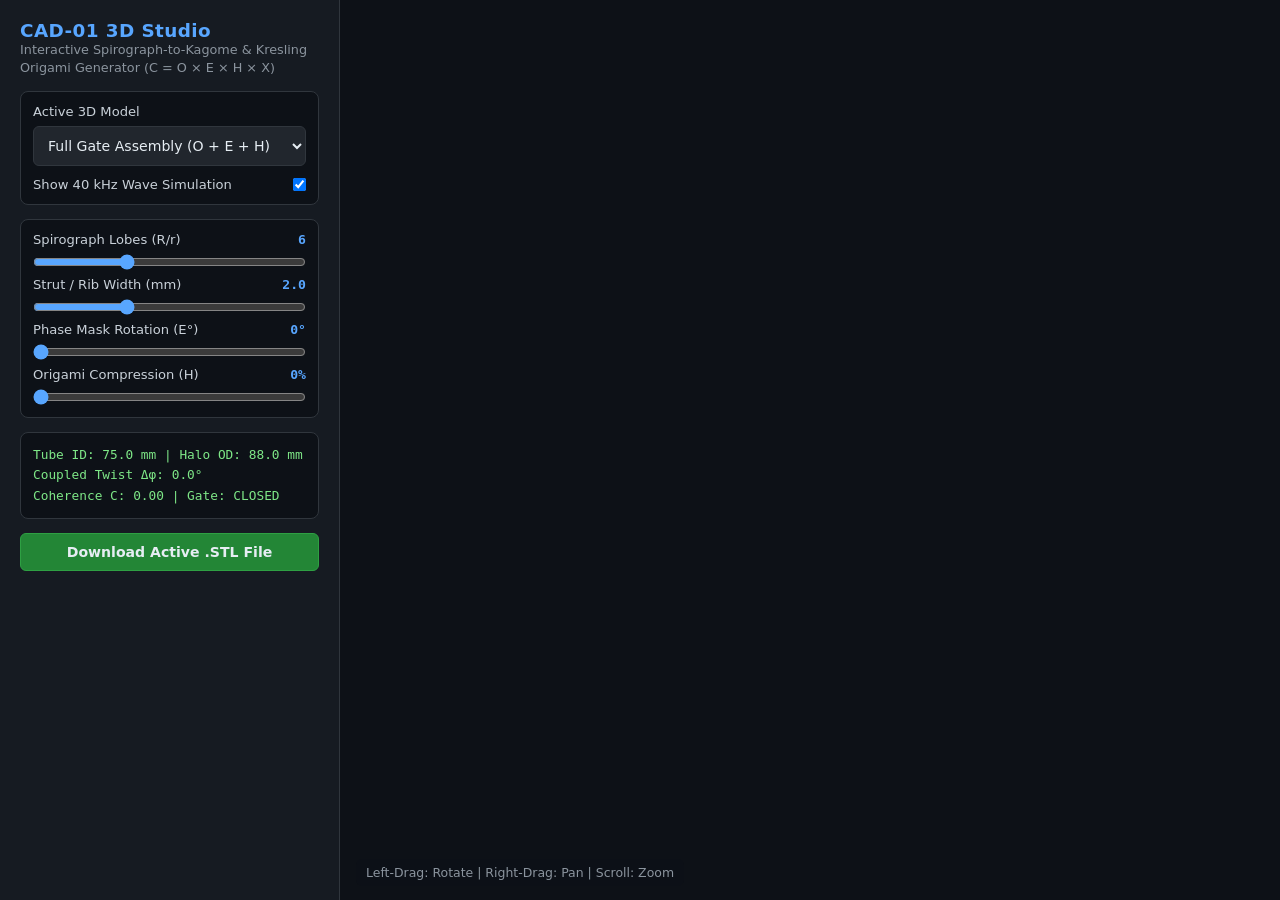
==== index.html @ 4c1281c2 "Update import map and lighting settings in index.html" ====
<!DOCTYPE html>
<html lang="en">
<head>
  <meta charset="UTF-8" />
  <meta name="viewport" content="width=device-width, initial-scale=1.0" />
  <title>CAD-01 Interactive 3D Aperture & Origami Studio</title>
  <style>
    * { box-sizing: border-box; margin: 0; padding: 0; font-family: system-ui, -apple-system, sans-serif; }
    body { background: #0d1117; color: #e6edf3; display: flex; height: 100vh; overflow: hidden; }
    #sidebar {
      width: 340px; background: #161b22; border-right: 1px solid #30363d;
      padding: 20px; display: flex; flex-direction: column; gap: 14px; overflow-y: auto;
    }
    h1 { font-size: 1.15rem; color: #58a6ff; letter-spacing: 0.4px; }
    p.sub { font-size: 0.8rem; color: #8b949e; line-height: 1.4; }
    .control-group { display: flex; flex-direction: column; gap: 7px; background: #0d1117; padding: 12px; border-radius: 8px; border: 1px solid #30363d; }
    label { font-size: 0.82rem; display: flex; justify-content: space-between; align-items: center; color: #c9d1d9; }
    span.val { color: #58a6ff; font-weight: 600; font-family: monospace; }
    input[type="range"] { width: 100%; accent-color: #58a6ff; cursor: pointer; }
    select, button {
      width: 100%; padding: 10px; border-radius: 6px; border: 1px solid #30363d;
      background: #21262d; color: #e6edf3; font-size: 0.88rem; cursor: pointer;
    }
    button.primary { background: #238636; border-color: #2ea043; font-weight: 600; }
    button.primary:hover { background: #2ea043; }
    .metrics { font-size: 0.8rem; font-family: monospace; color: #7ee787; line-height: 1.6; }
    #viewport { flex: 1; position: relative; }
    #hud {
      position: absolute; bottom: 14px; left: 16px; font-size: 0.78rem;
      color: #8b949e; background: rgba(13,17,23,0.75); padding: 6px 10px; border-radius: 6px;
    }
  </style>
  <script type="importmap">
    {
      "imports": {
        "three": "https://esm.sh",
        "three/addons/": "https://esm.sh/examples/jsm/"
      }
    }
  </script>
</head>
<body>
  <div id="sidebar">
    <div>
      <h1>CAD-01 3D Studio</h1>
      <p class="sub">Interactive Spirograph-to-Kagome &amp; Kresling Origami Generator (<code>C = O × E × H × X</code>)</p>
    </div>

    <div class="control-group">
      <label>Active 3D Model</label>
      <select id="modelSelect">
        <option value="assembly">Full Gate Assembly (O + E + H)</option>
        <option value="kagome">Kagome Aperture Gate (O)</option>
        <option value="phase">Rotating Spirograph Mask (E)</option>
        <option value="kresling">2-Story Kresling Collar (H)</option>
      </select>
      <label style="margin-top:4px; cursor:pointer;">
        <span>Show 40 kHz Wave Simulation</span>
        <input type="checkbox" id="waveToggle" checked />
      </label>
    </div>

    <div class="control-group">
      <label>Spirograph Lobes (R/r) <span class="val" id="lobesVal">6</span></label>
      <input type="range" id="lobesSlider" min="3" max="12" step="1" value="6" />

      <label>Strut / Rib Width (mm) <span class="val" id="strutVal">2.0</span></label>
      <input type="range" id="strutSlider" min="1.0" max="4.0" step="0.2" value="2.0" />

      <label>Phase Mask Rotation (E°) <span class="val" id="rotVal">0°</span></label>
      <input type="range" id="rotSlider" min="0" max="360" step="1" value="0" />

      <label>Origami Compression (H) <span class="val" id="compVal">0%</span></label>
      <input type="range" id="compSlider" min="0" max="100" step="1" value="0" />
    </div>

    <div class="control-group metrics" id="metricsBox">
      Tube ID: 75.0 mm | Halo OD: 88.0 mm<br/>
      Coupled Twist Δφ: 0.0°<br/>
      Coherence C: 0.00 | Gate: CLOSED
    </div>

    <button class="primary" id="exportBtn">Download Active .STL File</button>
  </div>

  <div id="viewport">
    <div id="hud">Left-Drag: Rotate | Right-Drag: Pan | Scroll: Zoom</div>
  </div>

  <script type="module">
    import * as THREE from 'three';
    import { OrbitControls } from 'three/addons/controls/OrbitControls.js';
    import { STLExporter } from 'three/addons/exporters/STLExporter.js';

    const viewport = document.getElementById('viewport');
    const scene = new THREE.Scene();
    scene.background = new THREE.Color(0x0d1117);

    const camera = new THREE.PerspectiveCamera(45, viewport.clientWidth / viewport.clientHeight, 0.1, 1000);
    camera.position.set(0, -135, 95);

    const renderer = new THREE.WebGLRenderer({ antialias: true });
    renderer.setSize(viewport.clientWidth, viewport.clientHeight);
    viewport.appendChild(renderer.domElement);

    const controls = new OrbitControls(camera, renderer.domElement);
    controls.enableDamping = true;
    controls.target.set(0, 0, 28);

    scene.add(new THREE.AmbientLight(0xffffff, 0.65));
    const dirLight = new THREE.DirectionalLight(0xffffff, 1.2);
    dirLight.position.set(60, -80, 120);
    scene.add(dirLight);

    const backLight = new THREE.DirectionalLight(0x58a6ff, 0.5);
    backLight.position.set(-60, 80, -40);
    scene.add(backLight);

    const grid = new THREE.GridHelper(160, 16, 0x30363d, 0x21262d);
    grid.rotation.x = Math.PI / 2;
    scene.add(grid);

    let activeGroup = new THREE.Group();
    scene.add(activeGroup);

    const waveGroup = new THREE.Group();
    scene.add(waveGroup);
    const waveRings = [];
    for (let i = 0; i < 8; i++) {
      const ringGeom = new THREE.RingGeometry(8, 34, 48);
      const ringMat = new THREE.MeshBasicMaterial({
        color: 0x58a6ff, side: THREE.DoubleSide, transparent: true, opacity: 0.35
      });
      const mesh = new THREE.Mesh(ringGeom, ringMat);
      waveGroup.add(mesh);
      waveRings.push({ mesh, phase: i / 8 });
    }

    let currentCoherence = 0.0;
    let gateTopZ = 65.0;

    function createStrutMesh(x1, y1, x2, y2, width, height, material) {
      const dx = x2 - x1;
      const dy = y2 - y1;
      const len = Math.hypot(dx, dy);
      if (len < 0.05) return null;
      const geom = new THREE.BoxGeometry(len, width, height);
      const mesh = new THREE.Mesh(geom, material);
      mesh.position.set((x1 + x2) / 2, (y1 + y2) / 2, height / 2);
      mesh.rotation.z = Math.atan2(dy, dx);
      return mesh;
    }

    function createRingMesh(rIn, rOut, height, material) {
      const shape = new THREE.Shape();
      shape.absarc(0, 0, rOut, 0, Math.PI * 2, false);
      const hole = new THREE.Path();
      hole.absarc(0, 0, rIn, 0, Math.PI * 2, true);
      shape.holes.push(hole);
      const geom = new THREE.ExtrudeGeometry(shape, { depth: height, bevelEnabled: false, curveSegments: 72 });
      return new THREE.Mesh(geom, material);
    }

    function buildKagomeGroup(lobes, strutWidth) {
      const group = new THREE.Group();
      const mat = new THREE.MeshStandardMaterial({ color: 0x58a6ff, metalness: 0.25, roughness: 0.4 });
      const tubeR = 37.5, flangeR = 44.0, thick = 3.0;

      group.add(createRingMesh(tubeR - 1.5, flangeR, thick, mat));

      const rings = 3;
      const nodes = [];
      for (let rIdx = 1; rIdx <= rings; rIdx++) {
        const r = (tubeR * 0.88 * rIdx) / rings;
        const count = lobes * rIdx;
        for (let k = 0; k < count; k++) {
          const ang = (2 * Math.PI * k) / count + (rIdx % 2 === 0 ? Math.PI / count : 0);
          nodes.push([r * Math.cos(ang), r * Math.sin(ang)]);
        }
      }

      const maxEdge = (tubeR / rings) * 1.45;
      for (let i = 0; i < nodes.length; i++) {
        const x1 = nodes[i][0];
        const y1 = nodes[i][1];
        for (let j = i + 1; j < nodes.length; j++) {
          const x2 = nodes[j][0];
          const y2 = nodes[j][1];
          const d = Math.hypot(x1 - x2, y1 - y2);
          if (d <= maxEdge) {
            const strut = createStrutMesh(x1, y1, x2, y2, strutWidth, thick, mat);
            if (strut) group.add(strut);
          }
        }
        const rNode = Math.hypot(x1, y1);
        if (rNode > tubeR * 0.72) {
          const ang = Math.atan2(y1, x1);
          const rimStrut = createStrutMesh(
            x1, y1,
            (tubeR - 1.0) * Math.cos(ang),
            (tubeR - 1.0) * Math.sin(ang),
            strutWidth, thick, mat
          );
          if (rimStrut) group.add(rimStrut);
        }
      }
      return group;
    }

    function buildPhaseMaskGroup(lobes, strutWidth) {
      const group = new THREE.Group();
      const mat = new THREE.MeshStandardMaterial({ color: 0xf0883e, metalness: 0.3, roughness: 0.35 });
      const tubeR = 37.5, diskR = 42.0, thick = 2.4;

      group.add(createRingMesh(tubeR - 1.0, diskR, thick, mat));
      group.add(createRingMesh(2.55, 9.5, thick, mat));

      const segs = 48;
      for (let k = 0; k < lobes; k++) {
        const baseAng = (2 * Math.PI * k) / lobes;
        let prevX = null;
        let prevY = null;
        for (let s = 0; s <= segs; s++) {
          const u = s / segs;
          const r = 9.0 + u * (tubeR - 9.5);
          const theta = baseAng + 0.85 * Math.sin(u * Math.PI);
          const curX = r * Math.cos(theta);
          const curY = r * Math.sin(theta);
          if (prevX !== null) {
            const rib = createStrutMesh(prevX, prevY, curX, curY, strutWidth * 1.2, thick, mat);
            if (rib) group.add(rib);
          }
          prevX = curX;
          prevY = curY;
        }
      }
      return group;
    }

    function buildKreslingGroup(compressionFrac) {
      const group = new THREE.Group();
      const mat = new THREE.MeshStandardMaterial({
        color: 0x3fb950, transparent: true, opacity: 0.82, side: THREE.DoubleSide, roughness: 0.45
      });
      const N = 6, R = 35.0;
      const hStory = 30.3 * (1 - 0.62 * compressionFrac);
      const twist = THREE.MathUtils.degToRad(38.2 * compressionFrac);

      const vertices = [];
      const addTri = (a, b, c) => { vertices.push(...a, ...b, ...c); };

      for (let story = 0; story < 2; story++) {
        const z0 = story * hStory;
const z1 = (story + 1) * hStory;
const a0 = story === 0 ? 0 : twist;
const a1 = story === 0 ? twist : 0;
for (let i = 0; i < N; i++) {
const t0 = (2 * Math.PI * i) / N + a0;
const t1 = (2 * Math.PI * (i + 1)) / N + a0;
const u0 = (2 * Math.PI * i) / N + a1;
const u1 = (2 * Math.PI * (i + 1)) / N + a1;
const B0 = [R * Math.cos(t0), R * Math.sin(t0), z0];
const B1 = [R * Math.cos(t1), R * Math.sin(t1), z0];
const T0 = [R * Math.cos(u0), R * Math.sin(u0), z1];
const T1 = [R * Math.cos(u1), R * Math.sin(u1), z1];
addTri(B0, B1, T1);
addTri(B0, T1, T0);
}
}
const geom = new THREE.BufferGeometry();
geom.setAttribute('position', new THREE.Float32BufferAttribute(vertices, 3));
geom.computeVertexNormals();
group.add(new THREE.Mesh(geom, mat));
return group;
}
function rebuildModel() {
scene.remove(activeGroup);
activeGroup = new THREE.Group();
const mode = document.getElementById('modelSelect').value;
const lobes = parseInt(document.getElementById('lobesSlider').value);
const strut = parseFloat(document.getElementById('strutSlider').value);
const rotDeg = parseInt(document.getElementById('rotSlider').value);
const compPct = parseInt(document.getElementById('compSlider').value);
const compFrac = compPct / 100.0;
document.getElementById('lobesVal').textContent = lobes;
document.getElementById('strutVal').textContent = strut.toFixed(1);
document.getElementById('rotVal').textContent = ${rotDeg}°;
document.getElementById('compVal').textContent = ${compPct}%;
const twistDeg = 38.2 * compFrac;
const totalAngle = (rotDeg + twistDeg) % (360 / lobes);
const phaseAlign = Math.cos((totalAngle / (360 / lobes)) * 2 * Math.PI) * 0.5 + 0.5;
const hAlign = Math.exp(-Math.pow((compFrac - 0.65) / 0.28, 2));
currentCoherence = Number((0.95 * phaseAlign * hAlign).toFixed(3));
const status = currentCoherence >= 0.80 ? "OPEN (LOCKED)" : (currentCoherence >= 0.55 ? "HOLD / FILTERED" : "CLOSED");
document.getElementById('metricsBox').innerHTML =
Tube ID: 75.0 mm | Halo OD: 88.0 mm<br/>Coupled Twist Δφ: ${twistDeg.toFixed(1)}°<br/>Coherence C: ${currentCoherence.toFixed(2)} | ${status};
if (mode === 'kagome') {
activeGroup.add(buildKagomeGroup(lobes, strut));
gateTopZ = 3.0;
controls.target.set(0, 0, 2);
} else if (mode === 'phase') {
const pm = buildPhaseMaskGroup(lobes, strut);
pm.rotation.z = THREE.MathUtils.degToRad(rotDeg);
activeGroup.add(pm);
gateTopZ = 2.4;
controls.target.set(0, 0, 2);
} else if (mode === 'kresling') {
activeGroup.add(buildKreslingGroup(compFrac));
gateTopZ = 2 * 30.3 * (1 - 0.62 * compFrac);
controls.target.set(0, 0, gateTopZ / 2);
} else {
const kres = buildKreslingGroup(compFrac);
const hTop = 2 * 30.3 * (1 - 0.62 * compFrac);
gateTopZ = hTop + 8.0;
controls.target.set(0, 0, gateTopZ / 2);
const kag = buildKagomeGroup(lobes, strut);
kag.position.z = hTop + 1.0;
const pm = buildPhaseMaskGroup(lobes, strut);
pm.position.z = hTop + 5.5;
pm.rotation.z = THREE.MathUtils.degToRad(rotDeg + twistDeg);
activeGroup.add(kres, kag, pm);
}
scene.add(activeGroup);
}
['modelSelect', 'lobesSlider', 'strutSlider', 'rotSlider', 'compSlider'].forEach(id => {
document.getElementById(id).addEventListener('input', rebuildModel);
});
document.getElementById('exportBtn').addEventListener('click', () => {
const exporter = new STLExporter();
const stlData = exporter.parse(activeGroup, { binary: true });
const blob = new Blob([stlData], { type: 'application/octet-stream' });
const link = document.createElement('a');
link.href = URL.createObjectURL(blob);
link.download = cad01_${document.getElementById('modelSelect').value}.stl;
link.click();
});
window.addEventListener('resize', () => {
camera.aspect = viewport.clientWidth / viewport.clientHeight;
camera.updateProjectionMatrix();
renderer.setSize(viewport.clientWidth, viewport.clientHeight);
});
rebuildModel();
const clock = new THREE.Clock();
function animate() {
requestAnimationFrame(animate);
const dt = clock.getDelta();
const showWaves = document.getElementById('waveToggle').checked;
waveGroup.visible = showWaves;
if (showWaves) {
waveRings.forEach(w => {
w.phase = (w.phase + dt * 0.65) % 1.0;
const z = -45 + w.phase * 135;
const pastGate = z > gateTopZ;
w.mesh.position.z = z;
if (pastGate) {
w.mesh.material.color.setHex(0x3fb950);
w.mesh.material.opacity = currentCoherence * (1.0 - (z - gateTopZ) / 60.0) * 0.65;
const s = 0.6 + 0.4 * currentCoherence;
w.mesh.scale.set(s, s, 1);
} else {
w.mesh.material.color.setHex(0x58a6ff);
w.mesh.material.opacity = 0.25 * (1.0 - Math.abs(z + 20) / 40.0);
w.mesh.scale.set(1, 1, 1);
}
});
}
controls.update();
renderer.render(scene, camera);
}
animate();
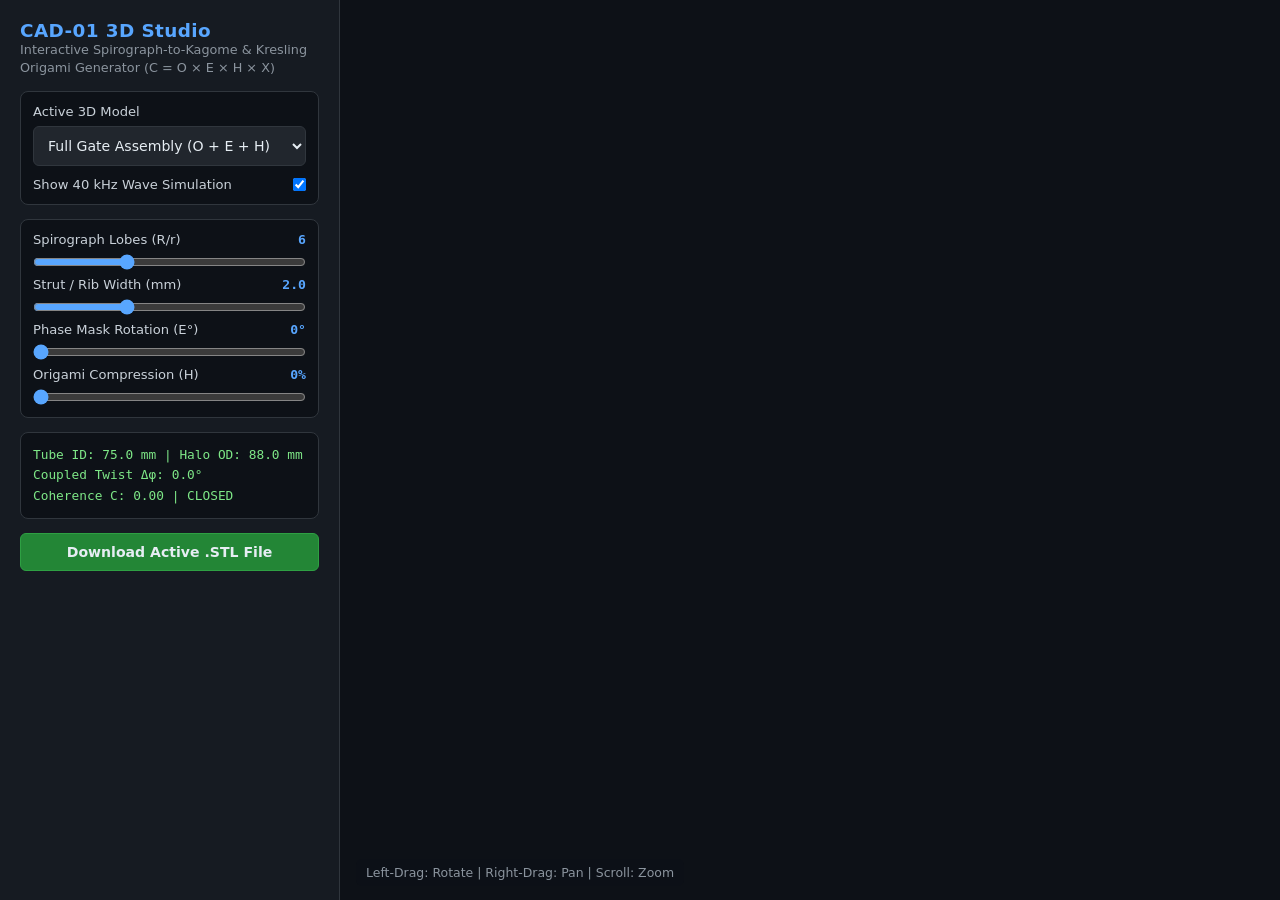
==== commit cd9ab01c: "Refactor styles and update coherence display Removed inline styles and added a stylesheet link for b" ====
--- a/index.html
+++ b/index.html
@@ -4,32 +4,7 @@
   <meta charset="UTF-8" />
   <meta name="viewport" content="width=device-width, initial-scale=1.0" />
   <title>CAD-01 Interactive 3D Aperture & Origami Studio</title>
-  <style>
-    * { box-sizing: border-box; margin: 0; padding: 0; font-family: system-ui, -apple-system, sans-serif; }
-    body { background: #0d1117; color: #e6edf3; display: flex; height: 100vh; overflow: hidden; }
-    #sidebar {
-      width: 340px; background: #161b22; border-right: 1px solid #30363d;
-      padding: 20px; display: flex; flex-direction: column; gap: 14px; overflow-y: auto;
-    }
-    h1 { font-size: 1.15rem; color: #58a6ff; letter-spacing: 0.4px; }
-    p.sub { font-size: 0.8rem; color: #8b949e; line-height: 1.4; }
-    .control-group { display: flex; flex-direction: column; gap: 7px; background: #0d1117; padding: 12px; border-radius: 8px; border: 1px solid #30363d; }
-    label { font-size: 0.82rem; display: flex; justify-content: space-between; align-items: center; color: #c9d1d9; }
-    span.val { color: #58a6ff; font-weight: 600; font-family: monospace; }
-    input[type="range"] { width: 100%; accent-color: #58a6ff; cursor: pointer; }
-    select, button {
-      width: 100%; padding: 10px; border-radius: 6px; border: 1px solid #30363d;
-      background: #21262d; color: #e6edf3; font-size: 0.88rem; cursor: pointer;
-    }
-    button.primary { background: #238636; border-color: #2ea043; font-weight: 600; }
-    button.primary:hover { background: #2ea043; }
-    .metrics { font-size: 0.8rem; font-family: monospace; color: #7ee787; line-height: 1.6; }
-    #viewport { flex: 1; position: relative; }
-    #hud {
-      position: absolute; bottom: 14px; left: 16px; font-size: 0.78rem;
-      color: #8b949e; background: rgba(13,17,23,0.75); padding: 6px 10px; border-radius: 6px;
-    }
-  </style>
+  <link rel="stylesheet" href="studio/style.css" />
   <script type="importmap">
     {
       "imports": {
@@ -77,7 +52,7 @@
     <div class="control-group metrics" id="metricsBox">
       Tube ID: 75.0 mm | Halo OD: 88.0 mm<br/>
       Coupled Twist Δφ: 0.0°<br/>
-      Coherence C: 0.00 | Gate: CLOSED
+      Coherence C: 0.00 | CLOSED
     </div>
 
     <button class="primary" id="exportBtn">Download Active .STL File</button>
@@ -87,284 +62,6 @@
     <div id="hud">Left-Drag: Rotate | Right-Drag: Pan | Scroll: Zoom</div>
   </div>
 
-  <script type="module">
-    import * as THREE from 'three';
-    import { OrbitControls } from 'three/addons/controls/OrbitControls.js';
-    import { STLExporter } from 'three/addons/exporters/STLExporter.js';
-
-    const viewport = document.getElementById('viewport');
-    const scene = new THREE.Scene();
-    scene.background = new THREE.Color(0x0d1117);
-
-    const camera = new THREE.PerspectiveCamera(45, viewport.clientWidth / viewport.clientHeight, 0.1, 1000);
-    camera.position.set(0, -135, 95);
-
-    const renderer = new THREE.WebGLRenderer({ antialias: true });
-    renderer.setSize(viewport.clientWidth, viewport.clientHeight);
-    viewport.appendChild(renderer.domElement);
-
-    const controls = new OrbitControls(camera, renderer.domElement);
-    controls.enableDamping = true;
-    controls.target.set(0, 0, 28);
-
-    scene.add(new THREE.AmbientLight(0xffffff, 0.65));
-    const dirLight = new THREE.DirectionalLight(0xffffff, 1.2);
-    dirLight.position.set(60, -80, 120);
-    scene.add(dirLight);
-
-    const backLight = new THREE.DirectionalLight(0x58a6ff, 0.5);
-    backLight.position.set(-60, 80, -40);
-    scene.add(backLight);
-
-    const grid = new THREE.GridHelper(160, 16, 0x30363d, 0x21262d);
-    grid.rotation.x = Math.PI / 2;
-    scene.add(grid);
-
-    let activeGroup = new THREE.Group();
-    scene.add(activeGroup);
-
-    const waveGroup = new THREE.Group();
-    scene.add(waveGroup);
-    const waveRings = [];
-    for (let i = 0; i < 8; i++) {
-      const ringGeom = new THREE.RingGeometry(8, 34, 48);
-      const ringMat = new THREE.MeshBasicMaterial({
-        color: 0x58a6ff, side: THREE.DoubleSide, transparent: true, opacity: 0.35
-      });
-      const mesh = new THREE.Mesh(ringGeom, ringMat);
-      waveGroup.add(mesh);
-      waveRings.push({ mesh, phase: i / 8 });
-    }
-
-    let currentCoherence = 0.0;
-    let gateTopZ = 65.0;
-
-    function createStrutMesh(x1, y1, x2, y2, width, height, material) {
-      const dx = x2 - x1;
-      const dy = y2 - y1;
-      const len = Math.hypot(dx, dy);
-      if (len < 0.05) return null;
-      const geom = new THREE.BoxGeometry(len, width, height);
-      const mesh = new THREE.Mesh(geom, material);
-      mesh.position.set((x1 + x2) / 2, (y1 + y2) / 2, height / 2);
-      mesh.rotation.z = Math.atan2(dy, dx);
-      return mesh;
-    }
-
-    function createRingMesh(rIn, rOut, height, material) {
-      const shape = new THREE.Shape();
-      shape.absarc(0, 0, rOut, 0, Math.PI * 2, false);
-      const hole = new THREE.Path();
-      hole.absarc(0, 0, rIn, 0, Math.PI * 2, true);
-      shape.holes.push(hole);
-      const geom = new THREE.ExtrudeGeometry(shape, { depth: height, bevelEnabled: false, curveSegments: 72 });
-      return new THREE.Mesh(geom, material);
-    }
-
-    function buildKagomeGroup(lobes, strutWidth) {
-      const group = new THREE.Group();
-      const mat = new THREE.MeshStandardMaterial({ color: 0x58a6ff, metalness: 0.25, roughness: 0.4 });
-      const tubeR = 37.5, flangeR = 44.0, thick = 3.0;
-
-      group.add(createRingMesh(tubeR - 1.5, flangeR, thick, mat));
-
-      const rings = 3;
-      const nodes = [];
-      for (let rIdx = 1; rIdx <= rings; rIdx++) {
-        const r = (tubeR * 0.88 * rIdx) / rings;
-        const count = lobes * rIdx;
-        for (let k = 0; k < count; k++) {
-          const ang = (2 * Math.PI * k) / count + (rIdx % 2 === 0 ? Math.PI / count : 0);
-          nodes.push([r * Math.cos(ang), r * Math.sin(ang)]);
-        }
-      }
-
-      const maxEdge = (tubeR / rings) * 1.45;
-      for (let i = 0; i < nodes.length; i++) {
-        const x1 = nodes[i][0];
-        const y1 = nodes[i][1];
-        for (let j = i + 1; j < nodes.length; j++) {
-          const x2 = nodes[j][0];
-          const y2 = nodes[j][1];
-          const d = Math.hypot(x1 - x2, y1 - y2);
-          if (d <= maxEdge) {
-            const strut = createStrutMesh(x1, y1, x2, y2, strutWidth, thick, mat);
-            if (strut) group.add(strut);
-          }
-        }
-        const rNode = Math.hypot(x1, y1);
-        if (rNode > tubeR * 0.72) {
-          const ang = Math.atan2(y1, x1);
-          const rimStrut = createStrutMesh(
-            x1, y1,
-            (tubeR - 1.0) * Math.cos(ang),
-            (tubeR - 1.0) * Math.sin(ang),
-            strutWidth, thick, mat
-          );
-          if (rimStrut) group.add(rimStrut);
-        }
-      }
-      return group;
-    }
-
-    function buildPhaseMaskGroup(lobes, strutWidth) {
-      const group = new THREE.Group();
-      const mat = new THREE.MeshStandardMaterial({ color: 0xf0883e, metalness: 0.3, roughness: 0.35 });
-      const tubeR = 37.5, diskR = 42.0, thick = 2.4;
-
-      group.add(createRingMesh(tubeR - 1.0, diskR, thick, mat));
-      group.add(createRingMesh(2.55, 9.5, thick, mat));
-
-      const segs = 48;
-      for (let k = 0; k < lobes; k++) {
-        const baseAng = (2 * Math.PI * k) / lobes;
-        let prevX = null;
-        let prevY = null;
-        for (let s = 0; s <= segs; s++) {
-          const u = s / segs;
-          const r = 9.0 + u * (tubeR - 9.5);
-          const theta = baseAng + 0.85 * Math.sin(u * Math.PI);
-          const curX = r * Math.cos(theta);
-          const curY = r * Math.sin(theta);
-          if (prevX !== null) {
-            const rib = createStrutMesh(prevX, prevY, curX, curY, strutWidth * 1.2, thick, mat);
-            if (rib) group.add(rib);
-          }
-          prevX = curX;
-          prevY = curY;
-        }
-      }
-      return group;
-    }
-
-    function buildKreslingGroup(compressionFrac) {
-      const group = new THREE.Group();
-      const mat = new THREE.MeshStandardMaterial({
-        color: 0x3fb950, transparent: true, opacity: 0.82, side: THREE.DoubleSide, roughness: 0.45
-      });
-      const N = 6, R = 35.0;
-      const hStory = 30.3 * (1 - 0.62 * compressionFrac);
-      const twist = THREE.MathUtils.degToRad(38.2 * compressionFrac);
-
-      const vertices = [];
-      const addTri = (a, b, c) => { vertices.push(...a, ...b, ...c); };
-
-      for (let story = 0; story < 2; story++) {
-        const z0 = story * hStory;
-const z1 = (story + 1) * hStory;
-const a0 = story === 0 ? 0 : twist;
-const a1 = story === 0 ? twist : 0;
-for (let i = 0; i < N; i++) {
-const t0 = (2 * Math.PI * i) / N + a0;
-const t1 = (2 * Math.PI * (i + 1)) / N + a0;
-const u0 = (2 * Math.PI * i) / N + a1;
-const u1 = (2 * Math.PI * (i + 1)) / N + a1;
-const B0 = [R * Math.cos(t0), R * Math.sin(t0), z0];
-const B1 = [R * Math.cos(t1), R * Math.sin(t1), z0];
-const T0 = [R * Math.cos(u0), R * Math.sin(u0), z1];
-const T1 = [R * Math.cos(u1), R * Math.sin(u1), z1];
-addTri(B0, B1, T1);
-addTri(B0, T1, T0);
-}
-}
-const geom = new THREE.BufferGeometry();
-geom.setAttribute('position', new THREE.Float32BufferAttribute(vertices, 3));
-geom.computeVertexNormals();
-group.add(new THREE.Mesh(geom, mat));
-return group;
-}
-function rebuildModel() {
-scene.remove(activeGroup);
-activeGroup = new THREE.Group();
-const mode = document.getElementById('modelSelect').value;
-const lobes = parseInt(document.getElementById('lobesSlider').value);
-const strut = parseFloat(document.getElementById('strutSlider').value);
-const rotDeg = parseInt(document.getElementById('rotSlider').value);
-const compPct = parseInt(document.getElementById('compSlider').value);
-const compFrac = compPct / 100.0;
-document.getElementById('lobesVal').textContent = lobes;
-document.getElementById('strutVal').textContent = strut.toFixed(1);
-document.getElementById('rotVal').textContent = ${rotDeg}°;
-document.getElementById('compVal').textContent = ${compPct}%;
-const twistDeg = 38.2 * compFrac;
-const totalAngle = (rotDeg + twistDeg) % (360 / lobes);
-const phaseAlign = Math.cos((totalAngle / (360 / lobes)) * 2 * Math.PI) * 0.5 + 0.5;
-const hAlign = Math.exp(-Math.pow((compFrac - 0.65) / 0.28, 2));
-currentCoherence = Number((0.95 * phaseAlign * hAlign).toFixed(3));
-const status = currentCoherence >= 0.80 ? "OPEN (LOCKED)" : (currentCoherence >= 0.55 ? "HOLD / FILTERED" : "CLOSED");
-document.getElementById('metricsBox').innerHTML =
-Tube ID: 75.0 mm | Halo OD: 88.0 mm<br/>Coupled Twist Δφ: ${twistDeg.toFixed(1)}°<br/>Coherence C: ${currentCoherence.toFixed(2)} | ${status};
-if (mode === 'kagome') {
-activeGroup.add(buildKagomeGroup(lobes, strut));
-gateTopZ = 3.0;
-controls.target.set(0, 0, 2);
-} else if (mode === 'phase') {
-const pm = buildPhaseMaskGroup(lobes, strut);
-pm.rotation.z = THREE.MathUtils.degToRad(rotDeg);
-activeGroup.add(pm);
-gateTopZ = 2.4;
-controls.target.set(0, 0, 2);
-} else if (mode === 'kresling') {
-activeGroup.add(buildKreslingGroup(compFrac));
-gateTopZ = 2 * 30.3 * (1 - 0.62 * compFrac);
-controls.target.set(0, 0, gateTopZ / 2);
-} else {
-const kres = buildKreslingGroup(compFrac);
-const hTop = 2 * 30.3 * (1 - 0.62 * compFrac);
-gateTopZ = hTop + 8.0;
-controls.target.set(0, 0, gateTopZ / 2);
-const kag = buildKagomeGroup(lobes, strut);
-kag.position.z = hTop + 1.0;
-const pm = buildPhaseMaskGroup(lobes, strut);
-pm.position.z = hTop + 5.5;
-pm.rotation.z = THREE.MathUtils.degToRad(rotDeg + twistDeg);
-activeGroup.add(kres, kag, pm);
-}
-scene.add(activeGroup);
-}
-['modelSelect', 'lobesSlider', 'strutSlider', 'rotSlider', 'compSlider'].forEach(id => {
-document.getElementById(id).addEventListener('input', rebuildModel);
-});
-document.getElementById('exportBtn').addEventListener('click', () => {
-const exporter = new STLExporter();
-const stlData = exporter.parse(activeGroup, { binary: true });
-const blob = new Blob([stlData], { type: 'application/octet-stream' });
-const link = document.createElement('a');
-link.href = URL.createObjectURL(blob);
-link.download = cad01_${document.getElementById('modelSelect').value}.stl;
-link.click();
-});
-window.addEventListener('resize', () => {
-camera.aspect = viewport.clientWidth / viewport.clientHeight;
-camera.updateProjectionMatrix();
-renderer.setSize(viewport.clientWidth, viewport.clientHeight);
-});
-rebuildModel();
-const clock = new THREE.Clock();
-function animate() {
-requestAnimationFrame(animate);
-const dt = clock.getDelta();
-const showWaves = document.getElementById('waveToggle').checked;
-waveGroup.visible = showWaves;
-if (showWaves) {
-waveRings.forEach(w => {
-w.phase = (w.phase + dt * 0.65) % 1.0;
-const z = -45 + w.phase * 135;
-const pastGate = z > gateTopZ;
-w.mesh.position.z = z;
-if (pastGate) {
-w.mesh.material.color.setHex(0x3fb950);
-w.mesh.material.opacity = currentCoherence * (1.0 - (z - gateTopZ) / 60.0) * 0.65;
-const s = 0.6 + 0.4 * currentCoherence;
-w.mesh.scale.set(s, s, 1);
-} else {
-w.mesh.material.color.setHex(0x58a6ff);
-w.mesh.material.opacity = 0.25 * (1.0 - Math.abs(z + 20) / 40.0);
-w.mesh.scale.set(1, 1, 1);
-}
-});
-}
-controls.update();
-renderer.render(scene, camera);
-}
-animate();
+  <script type="module" src="studio/app.js"></script>
+</body>
+</html>
--- a/studio/style.css
+++ b/studio/style.css
@@ -0,0 +1,27 @@
+* { box-sizing: border-box; margin: 0; padding: 0; font-family: system-ui, -apple-system, sans-serif; }
+body { background: #0d1117; color: #e6edf3; display: flex; height: 100vh; overflow: hidden; }
+#sidebar {
+  width: 340px; background: #161b22; border-right: 1px solid #30363d;
+  padding: 20px; display: flex; flex-direction: column; gap: 14px; overflow-y: auto;
+}
+h1 { font-size: 1.15rem; color: #58a6ff; letter-spacing: 0.4px; }
+p.sub { font-size: 0.8rem; color: #8b949e; line-height: 1.4; }
+.control-group {
+  display: flex; flex-direction: column; gap: 7px; background: #0d1117;
+  padding: 12px; border-radius: 8px; border: 1px solid #30363d;
+}
+label { font-size: 0.82rem; display: flex; justify-content: space-between; align-items: center; color: #c9d1d9; }
+span.val { color: #58a6ff; font-weight: 600; font-family: monospace; }
+input[type="range"] { width: 100%; accent-color: #58a6ff; cursor: pointer; }
+select, button {
+  width: 100%; padding: 10px; border-radius: 6px; border: 1px solid #30363d;
+  background: #21262d; color: #e6edf3; font-size: 0.88rem; cursor: pointer;
+}
+button.primary { background: #238636; border-color: #2ea043; font-weight: 600; }
+button.primary:hover { background: #2ea043; }
+.metrics { font-size: 0.8rem; font-family: monospace; color: #7ee787; line-height: 1.6; }
+#viewport { flex: 1; position: relative; }
+#hud {
+  position: absolute; bottom: 14px; left: 16px; font-size: 0.78rem;
+  color: #8b949e; background: rgba(13, 17, 23, 0.75); padding: 6px 10px; border-radius: 6px;
+}
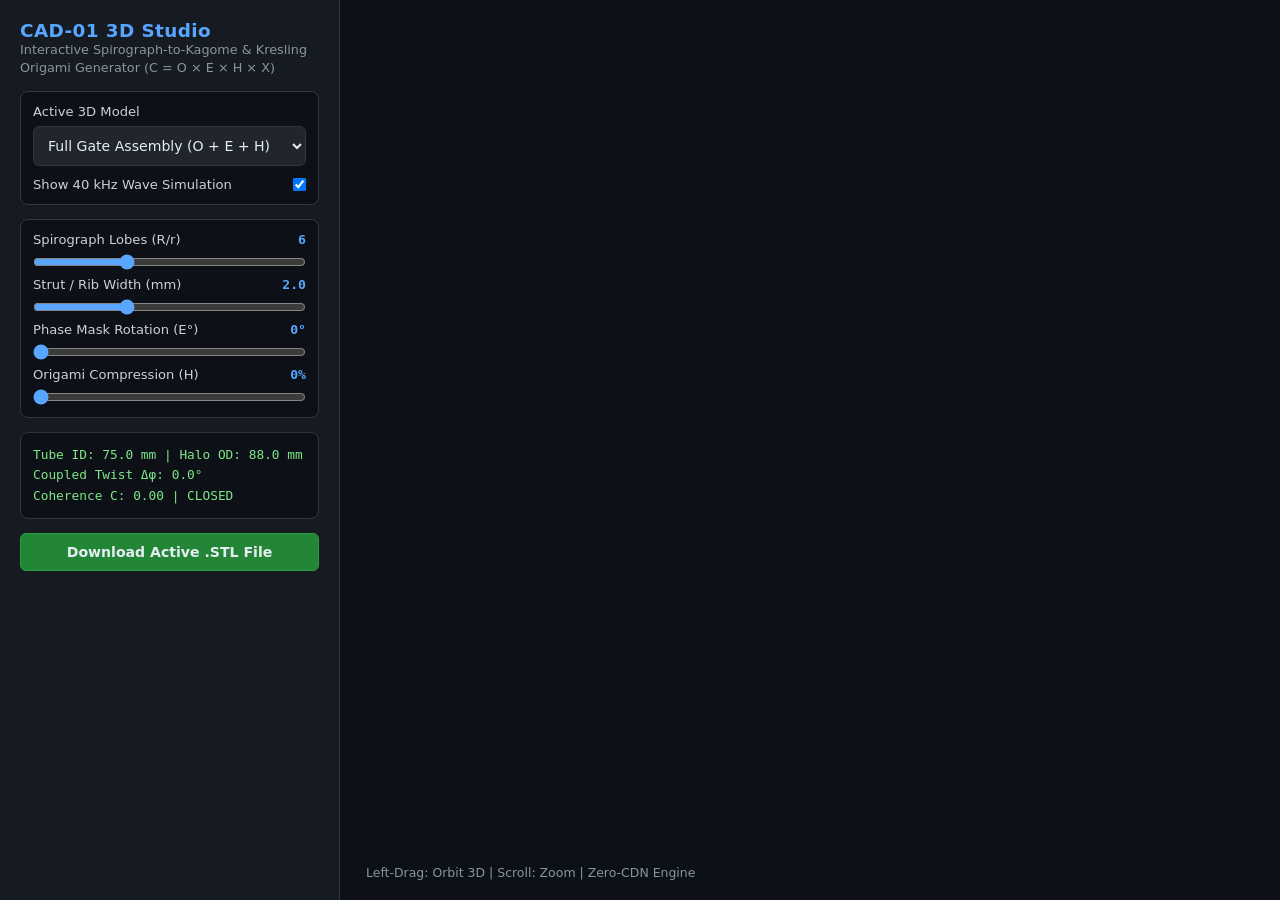
==== commit 11374b64: "Remove importmap and update script tags in HTML" ====
--- a/index.html
+++ b/index.html
@@ -4,15 +4,8 @@
   <meta charset="UTF-8" />
   <meta name="viewport" content="width=device-width, initial-scale=1.0" />
   <title>CAD-01 Interactive 3D Aperture & Origami Studio</title>
+  <link rel="icon" href="data:," />
   <link rel="stylesheet" href="studio/style.css" />
-  <script type="importmap">
-    {
-      "imports": {
-        "three": "https://esm.sh",
-        "three/addons/": "https://esm.sh/examples/jsm/"
-      }
-    }
-  </script>
 </head>
 <body>
   <div id="sidebar">
@@ -59,9 +52,10 @@
   </div>
 
   <div id="viewport">
-    <div id="hud">Left-Drag: Rotate | Right-Drag: Pan | Scroll: Zoom</div>
+    <canvas id="canvas3d" style="width:100%; height:100%; display:block;"></canvas>
+    <div id="hud">Left-Drag: Orbit 3D | Scroll: Zoom | Zero-CDN Engine</div>
   </div>
 
-  <script type="module" src="studio/app.js"></script>
+  <script src="studio/app.js"></script>
 </body>
 </html>
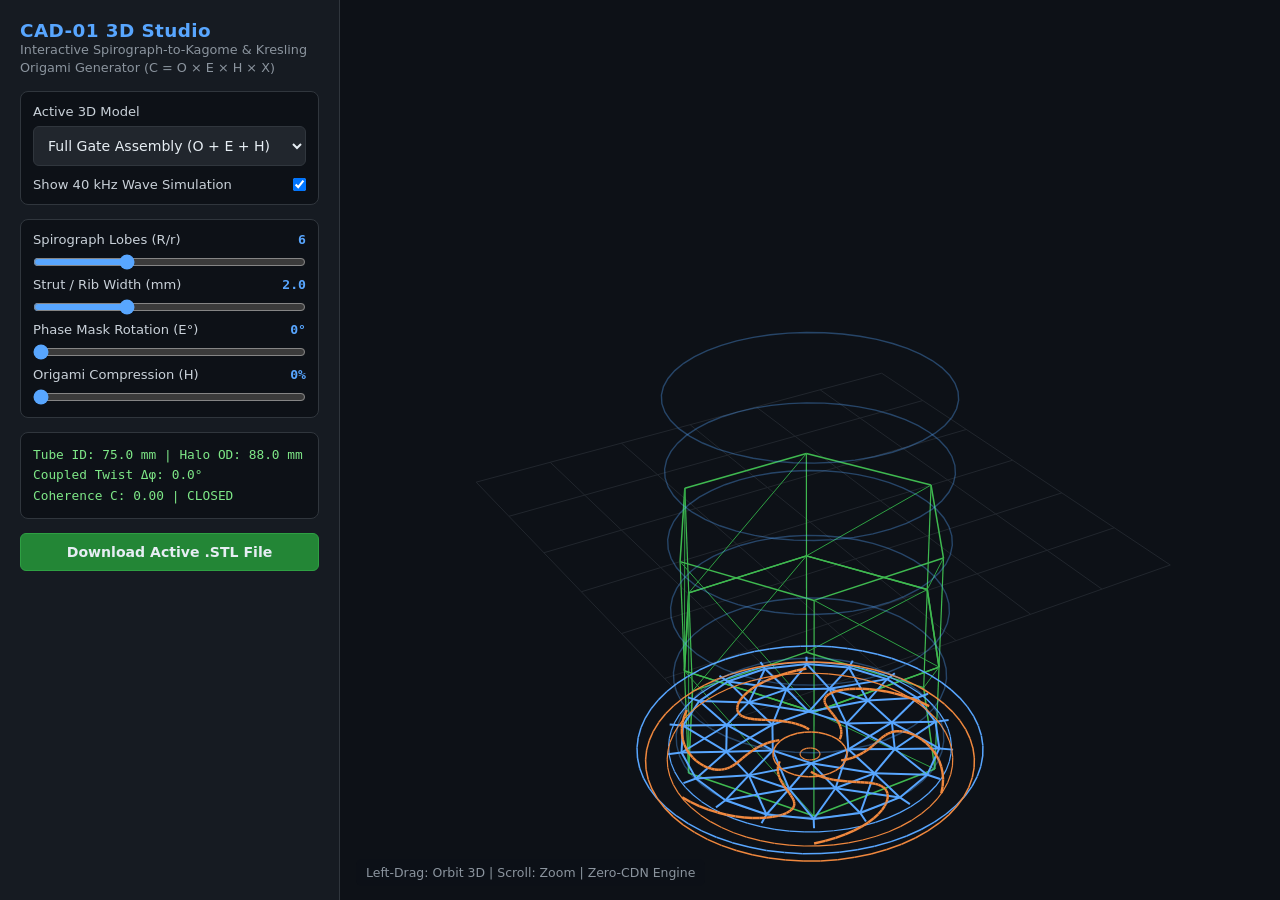
==== commit ab4c0daa: "Add script tag for mesh.js to index.html" ====
--- a/index.html
+++ b/index.html
@@ -56,6 +56,7 @@
     <div id="hud">Left-Drag: Orbit 3D | Scroll: Zoom | Zero-CDN Engine</div>
   </div>
 
+  <script src="studio/mesh.js"></script>
   <script src="studio/app.js"></script>
 </body>
 </html>
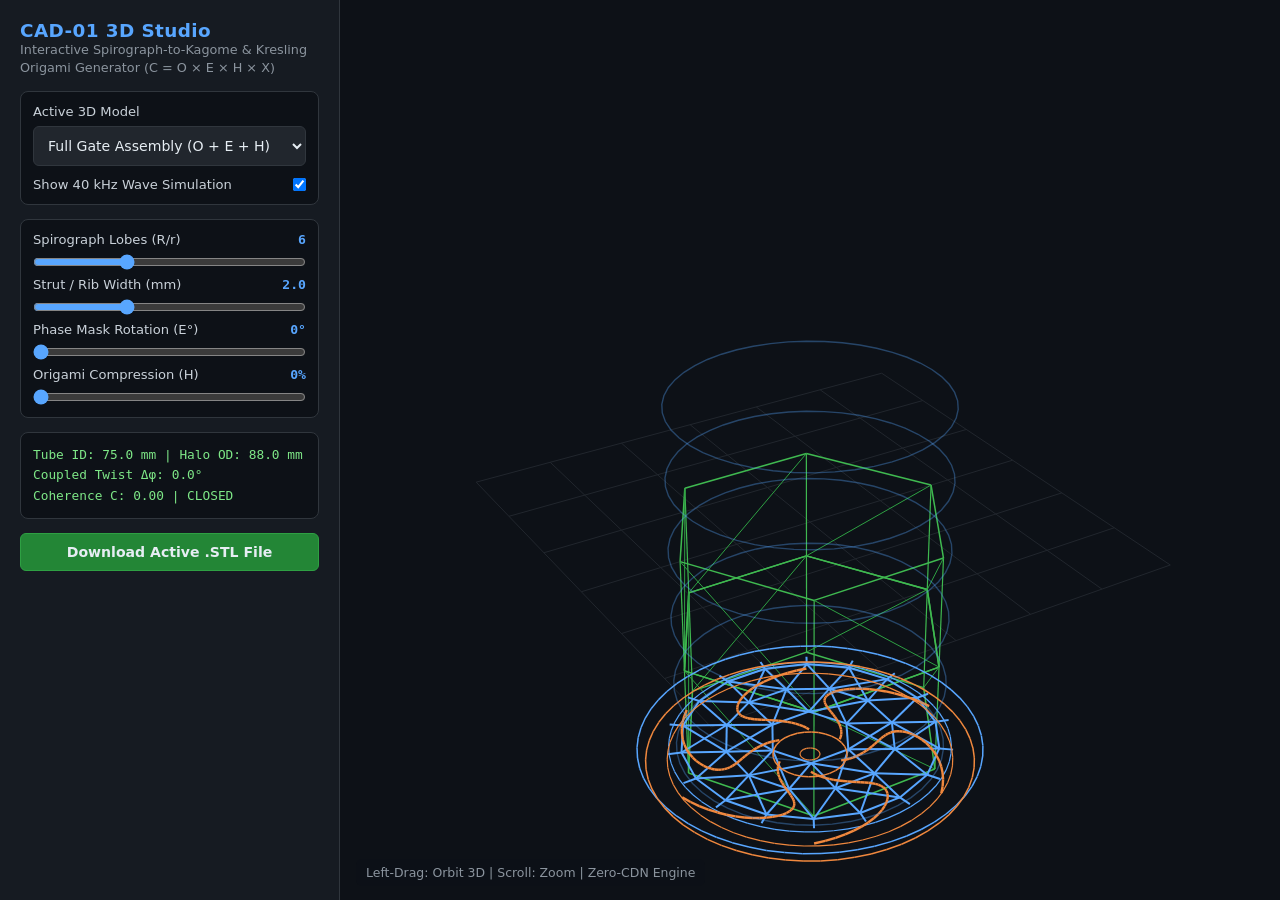
==== commit 1c49c1a0: "Add versioning to CSS and JS file links Updated stylesheet and script links to include versioning." ====
--- a/index.html
+++ b/index.html
@@ -5,7 +5,7 @@
   <meta name="viewport" content="width=device-width, initial-scale=1.0" />
   <title>CAD-01 Interactive 3D Aperture & Origami Studio</title>
   <link rel="icon" href="data:," />
-  <link rel="stylesheet" href="studio/style.css" />
+  <link rel="stylesheet" href="studio/style.css?v=2" />
 </head>
 <body>
   <div id="sidebar">
@@ -56,7 +56,7 @@
     <div id="hud">Left-Drag: Orbit 3D | Scroll: Zoom | Zero-CDN Engine</div>
   </div>
 
-  <script src="studio/mesh.js"></script>
-  <script src="studio/app.js"></script>
+  <script src="studio/mesh.js?v=2"></script>
+  <script src="studio/app.js?v=2"></script>
 </body>
 </html>
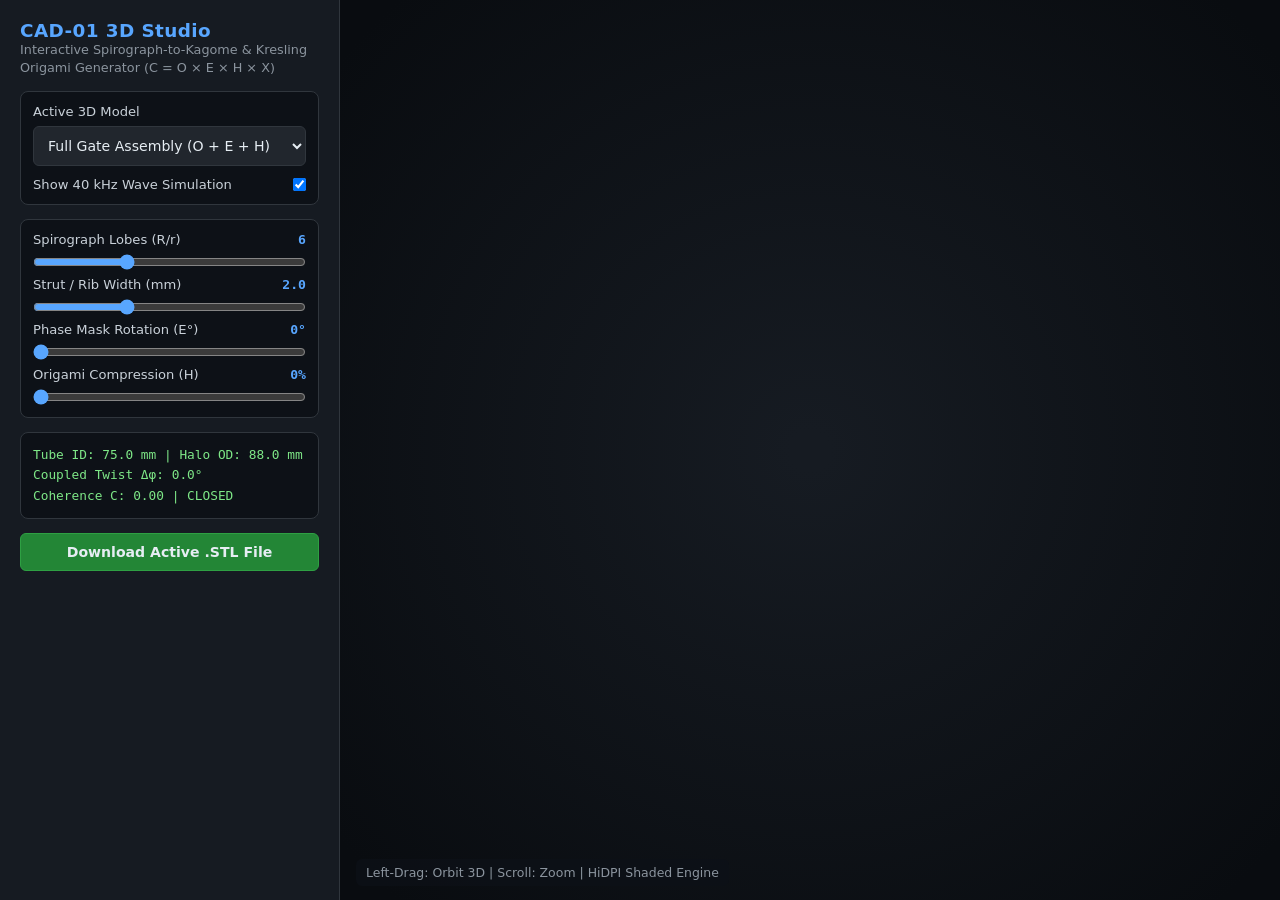
==== commit 7f155d03: "Update stylesheet and script versions in index.html" ====
--- a/index.html
+++ b/index.html
@@ -5,7 +5,7 @@
   <meta name="viewport" content="width=device-width, initial-scale=1.0" />
   <title>CAD-01 Interactive 3D Aperture & Origami Studio</title>
   <link rel="icon" href="data:," />
-  <link rel="stylesheet" href="studio/style.css?v=2" />
+  <link rel="stylesheet" href="studio/style.css?v=3" />
 </head>
 <body>
   <div id="sidebar">
@@ -53,10 +53,10 @@
 
   <div id="viewport">
     <canvas id="canvas3d" style="width:100%; height:100%; display:block;"></canvas>
-    <div id="hud">Left-Drag: Orbit 3D | Scroll: Zoom | Zero-CDN Engine</div>
+    <div id="hud">Left-Drag: Orbit 3D | Scroll: Zoom | HiDPI Shaded Engine</div>
   </div>
 
-  <script src="studio/mesh.js?v=2"></script>
-  <script src="studio/app.js?v=2"></script>
+  <script src="studio/mesh.js?v=3"></script>
+  <script src="studio/app.js?v=3"></script>
 </body>
 </html>
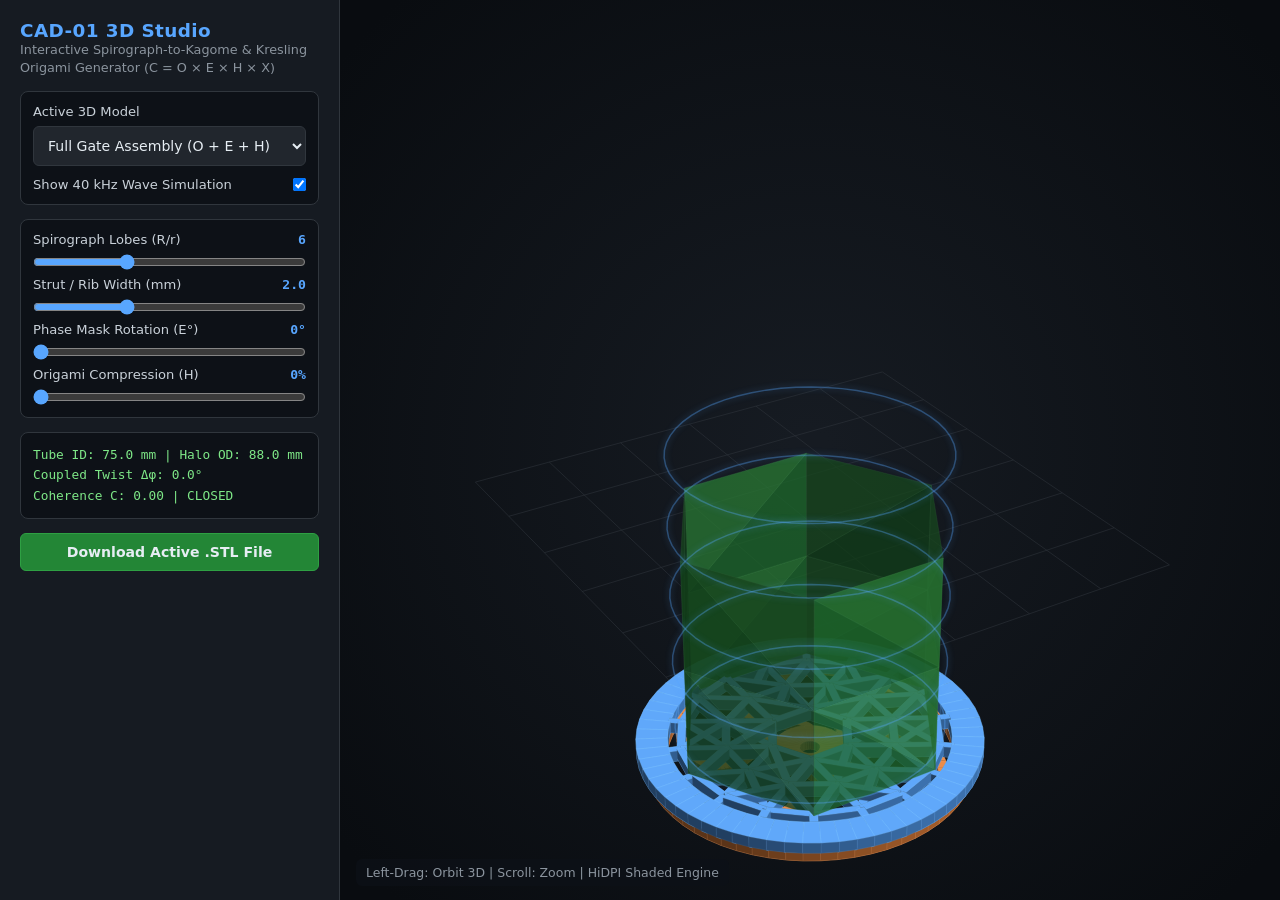
==== commit c68806b1: "Update stylesheet and script version numbers" ====
--- a/index.html
+++ b/index.html
@@ -5,7 +5,7 @@
   <meta name="viewport" content="width=device-width, initial-scale=1.0" />
   <title>CAD-01 Interactive 3D Aperture & Origami Studio</title>
   <link rel="icon" href="data:," />
-  <link rel="stylesheet" href="studio/style.css?v=3" />
+  <link rel="stylesheet" href="studio/style.css?v=4" />
 </head>
 <body>
   <div id="sidebar">
@@ -56,7 +56,7 @@
     <div id="hud">Left-Drag: Orbit 3D | Scroll: Zoom | HiDPI Shaded Engine</div>
   </div>
 
-  <script src="studio/mesh.js?v=3"></script>
-  <script src="studio/app.js?v=3"></script>
+  <script src="studio/mesh.js?v=4"></script>
+  <script src="studio/app.js?v=4"></script>
 </body>
 </html>
